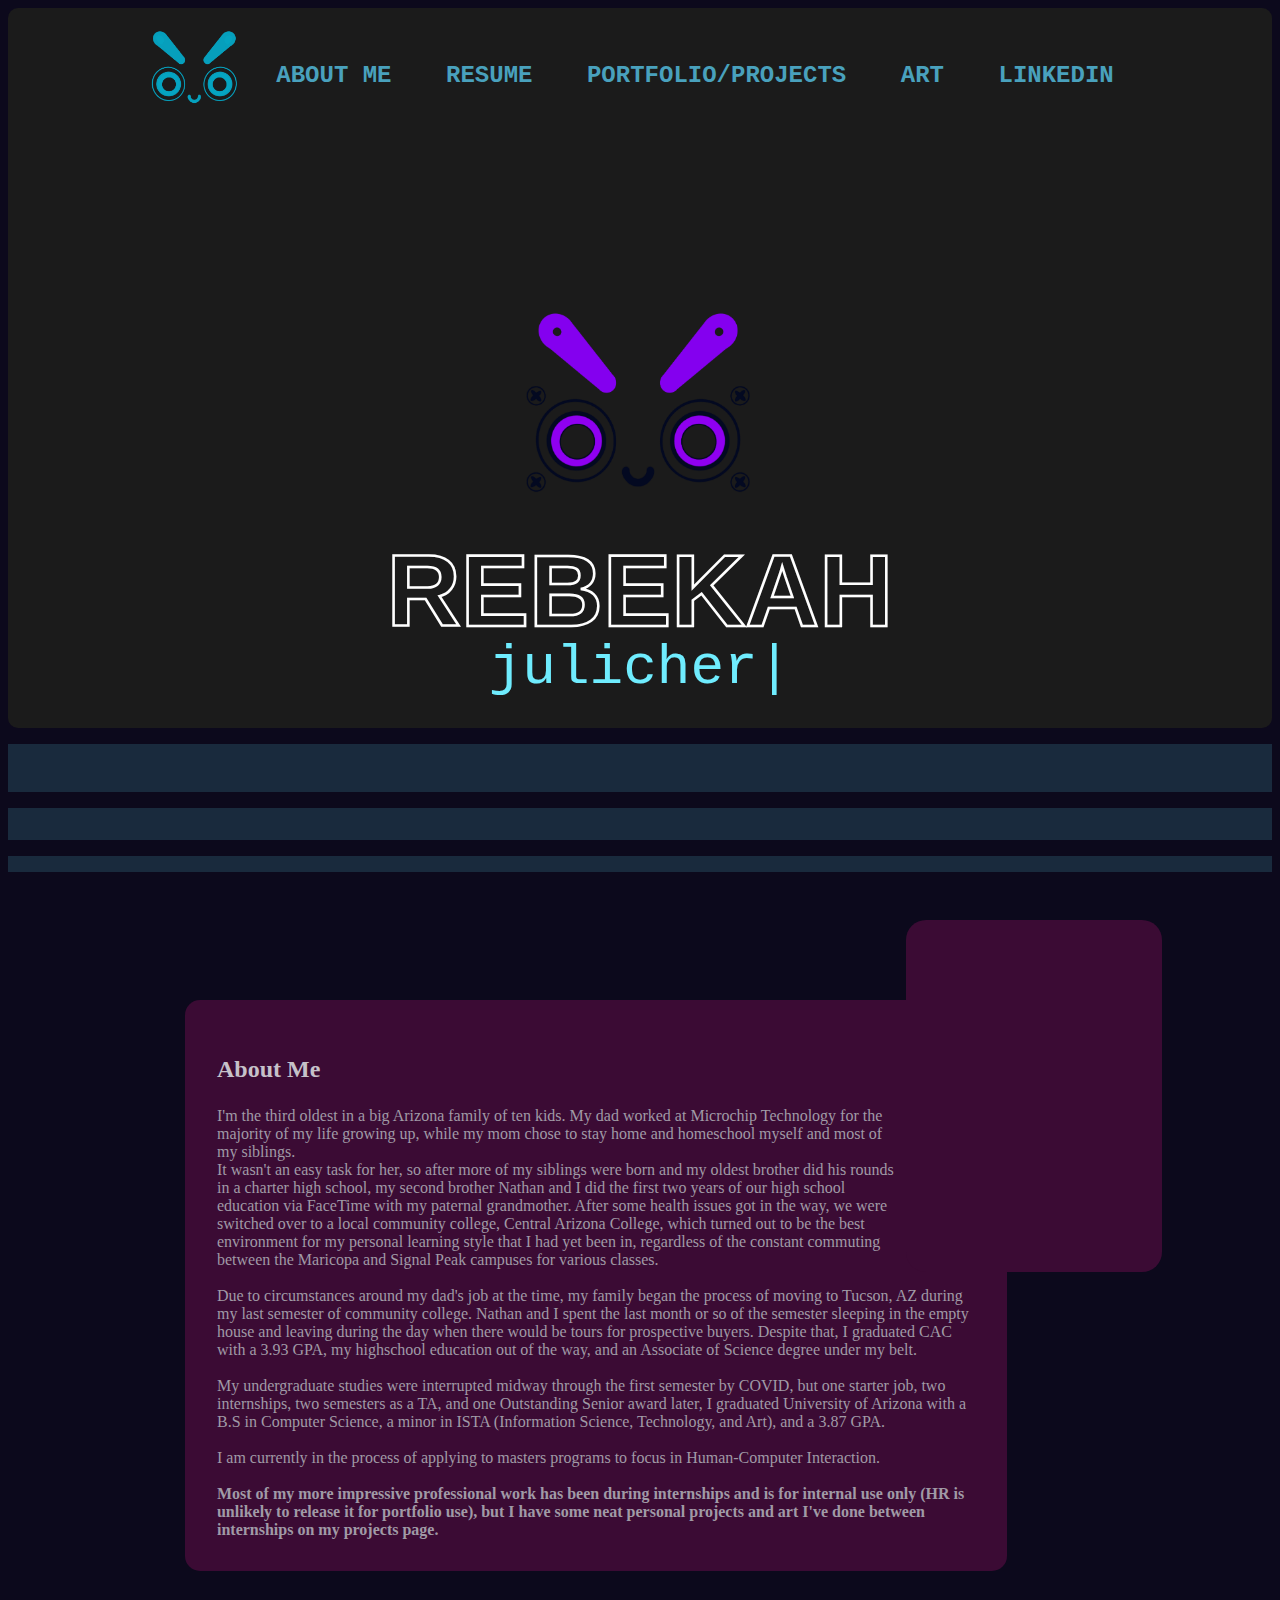
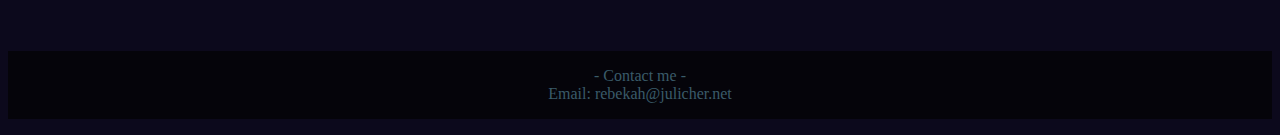
==== index.html @ 0b3c08e8 "Revert "Update to nav bar"" ====
<!DOCTYPE html>
<html>
<head>
<title>RJulicher Home</title>
<link rel="stylesheet" href="homepage_styles.css">

<link rel="shortcut icon" href="favicon-32x32.png" type="image/x-icon" />
</head>
<body>
	<div id="banner">
		<div id="nav">
			<a href="rebekahjulicher.github.io"><img src="faceicon.png" id="homeButton"></img></a>
			<a href="#aboutcontainer"><h2>ABOUT ME</h2></a>
			<a href="RebekahJulicherResume.pdf" target="_blank"><h2>RESUME</h2></a>
			<a href="projects.html"><h2>PORTFOLIO/PROJECTS</h2></a>
			<a href="https://www.instagram.com/_marayla_/?hl=en" target="_blank"><h2>ART</h2></a>
			<a href="https://www.linkedin.com/in/rebekah-julicher-209057163/" target="_blank"><h2>LINKEDIN</h2></a>
		</div>
		<div id="logo">
			<div id="face"></div>
			<svg viewbox="0 0 10 6">
			  <text x="5" y="5.2" text-anchor="middle" font-size="1.6" font-weight="bold" fill="none" stroke-width=".04" stroke="#fff" font-family="arial, sans-serif">REBEKAH</text>
			</svg>
			<h3 id="lastname">julicher|</h3>
		</div>
	</div>
	
	<div id="separatorOne"></div>
	<div id="separatorTwo"></div>
	<div id="separatorThree"></div>
	
	<div id="aboutcontainer">
		<div id="photo"></div>
		<div id="aboutme">
			<h3 id="about">About Me</h3>
			<text id="aboutcontent">
				I'm the third oldest in a big Arizona family of ten kids. My dad worked at Microchip Technology for the 
				majority of my life growing up, while my mom chose to stay home and homeschool myself and most of my siblings.
				<br>
				It wasn't an easy task for her, so after more of my siblings were born and my oldest brother did his rounds in a 
				charter high school, my second brother Nathan and I did the first two years of our high school education via
				FaceTime with my paternal grandmother. After some health issues got in the way, we were switched over to a 
				local community college, Central Arizona College, which turned out to be the best environment for my personal learning
				style that I had yet been in, regardless of the constant commuting between the Maricopa and Signal Peak campuses for various
				classes. <br> <br>
				Due to circumstances around my dad's job at the time, my family began the process of moving to Tucson, AZ during my
				last semester of community college. Nathan and I spent the last month or so of the semester sleeping in the empty house
				and leaving during the day when there would be tours for prospective buyers. Despite that, I graduated CAC with a 
				3.93 GPA, my highschool education out of the way, and an Associate of Science degree under my belt. 
				<br> <br>
				My undergraduate studies were interrupted midway through the first semester by COVID, but one starter job, two internships,
				two semesters as a TA, and one Outstanding Senior award later, I graduated University of Arizona with a B.S in Computer
				Science, a minor in ISTA (Information Science, Technology, and Art), and a 3.87 GPA.
				<br> <br>
				I am currently in the process of applying to masters programs to focus in Human-Computer Interaction.
				<br> <br>
				<b>Most of my more impressive professional work has been during internships and is for internal use only 
				(HR is unlikely to release it for portfolio use), but I have some neat personal projects and art
				I've done between internships on my projects page.</b>
			</text>
		</div>
	</div>
	
	<div id="contact">
		<text>
			- Contact me - <br>
			Email: rebekah@julicher.net
		</text>
	</div>
</body>
</html>
---- homepage_styles.css ----
body {
	background-color: #0c091c;
}

html {
  scroll-behavior: smooth;
}

#homeButton {
	width: 100px; 
	height: 100px;
	margin-bottom: -2em;
	margin-left: 0em;
	padding: 3px;
}

#banner {
	border-radius: 10px;
	background-color: #1b1b1b;
	background-image: url("galaxy.png");
	background-repeat: no-repeat;
	background-attachment: fixed;
	background-position: center top;
	background-size: 300em 46em;
	height: 40em;
	text-align: center;
	padding-bottom: 5em;
}

#nav {
	#background-color: pink;
	display: block;
}

h2 {
	font-family: andale mono, monospace;
	font-weight: bold;
	color: #49a1bd;
	display: inline-block;
	text-align: center;
	padding-left: 2%;
	padding-right: 2%;
}

#face {
	padding-top: 10em;
	#background-color: orange;
	background-image: url("facelogo.png");
	background-repeat: no-repeat;
	background-size: contain;
	background-position: center;
	margin-left: auto;
	margin-right: auto;
	margin-top: -8.5em;
	margin-bottom: -14em;
	height: 4em;
	width: 15em;
}

#logo {
	padding-top: 20em;
	#background-color: orange;
	background-image: url("lazysusan.gif");
	background-repeat: no-repeat;
	background-size: 45em 45em;
	background-position: center bottom;
	margin: auto;
	margin-top: 0em;
	height: 20em;
	width: 40em;
}

#lastname {
	margin-top: -.8em;
	font-family: courier, monospaced;
	font-weight: 200;
	color: #6fecfe;
	font-size: 3.5em;
}

#separatorOne {
	background-image: url("galaxy.png");
	background-repeat: no-repeat;
	background-position: bottom;
	background-size: 300em 51em;
	margin-top: 1em;
	margin-bottom: 1em;
	width: 100%;
	height: 3em;
	background-color: #192a3d;
}

#separatorTwo {
	background-image: url("galaxy.png");
	background-repeat: no-repeat;
	background-position: center;
	background-size: 300em 51em;
	margin-top: 1em;
	margin-bottom: 1em;
	width: 100%;
	height: 2em;
	background-color: #192a3d;
}

#separatorThree {
	background-image: url("galaxy.png");
	background-repeat: no-repeat;
	background-position: right top;
	background-size: 300em 51em;
	margin-top: 1em;
	margin-bottom: 1em;
	width: 100%;
	height: 1em;
	background-color: #192a3d;
}

#aboutcontainer {
	margin: auto;
	width: 80%;
	max-width: 100em;
}

#about {
	color: #c6c1c9;
	font-size: 1.5em;
	font-weight: bold;
}

#aboutme {
	border-radius: 15px;
	margin-top: 8em;
	margin-left: 5%;
	margin-right: 10%;
	margin-bottom: 5em;
	padding: 2em;
	background-color: #3b0b34;
	width: 75%;
	color: #a09aa6;
	font-family: tahoma;
}

#photo {
	border-radius: 20px;
	margin-top: -5em;
	margin-right: -1em;
	float: right;
	background-color: #3b0b34;
	background-image: url("selfPicture.png");
	background-size: 90%;
	background-position: center;
	background-repeat: no-repeat;
	height: 22em;
	width: 16em;
}

#contact {
	background-color: #05040a;
	color: #3a5b69;
	margin: auto;
	width: 100%;
	text-align: center;
	font-family: tahoma;
	padding-top: 1em;
	padding-bottom: 1em;
	margin-bottom: 1em;
}
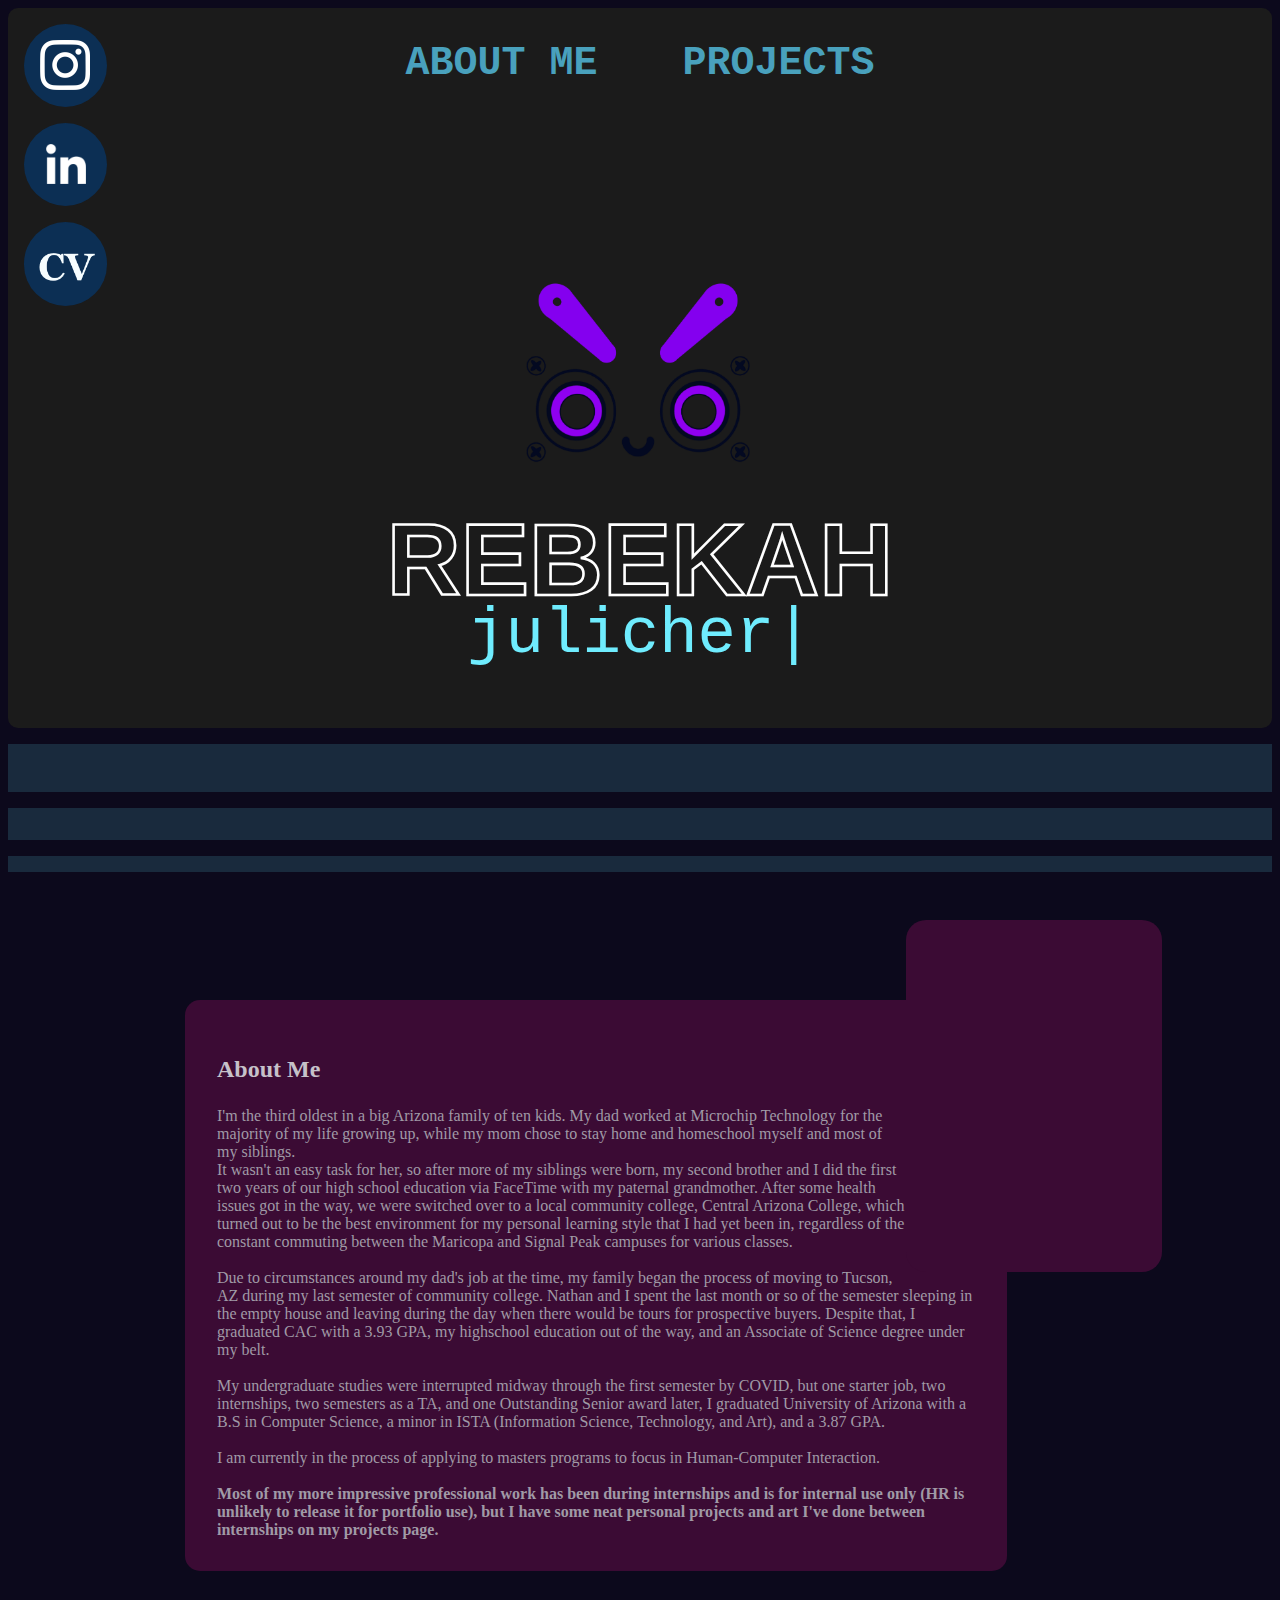
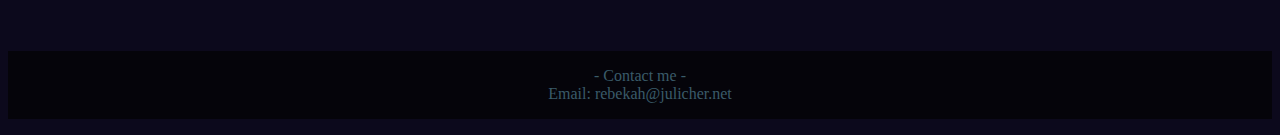
==== commit 65013b9e: "Update to nav bar" ====
--- a/index.html
+++ b/index.html
@@ -8,13 +8,24 @@
 </head>
 <body>
 	<div id="banner">
+		<div id="icons">
+			<a href="https://www.instagram.com/_marayla_/?hl=en" target="_blank">
+				<div class="icon"> <img src="projectPics/instaLogo.png" id="insta" style="width:50px;height:50px;"></img> </div>
+			</a>
+			<a href="https://www.linkedin.com/in/rebekah-julicher-209057163/" target="_blank">
+			<div class="icon"> <img src="projectPics/linkedinLogo.png" id="linkedin" style="width:40px;height:40px;"></img> </div>
+			</a>
+			<a href="RebekahJulicherResume.pdf" target="_blank">
+				<div class="icon"> <img src="projectPics/cv.png" id="cv" style="width:60px;height:60px;"></img> </div>
+			</a>
+		</div>
 		<div id="nav">
-			<a href="rebekahjulicher.github.io"><img src="faceicon.png" id="homeButton"></img></a>
+			<!-- <a href="rebekahjulicher.github.io"><img src="faceicon.png" id="homeButton"></img></a> -->
 			<a href="#aboutcontainer"><h2>ABOUT ME</h2></a>
-			<a href="RebekahJulicherResume.pdf" target="_blank"><h2>RESUME</h2></a>
-			<a href="projects.html"><h2>PORTFOLIO/PROJECTS</h2></a>
-			<a href="https://www.instagram.com/_marayla_/?hl=en" target="_blank"><h2>ART</h2></a>
-			<a href="https://www.linkedin.com/in/rebekah-julicher-209057163/" target="_blank"><h2>LINKEDIN</h2></a>
+			<!-- <a href="RebekahJulicherResume.pdf" target="_blank"><h2>RESUME</h2></a> -->
+			<a href="projects.html"><h2>PROJECTS</h2></a>
+			<!-- <a href="https://www.instagram.com/_marayla_/?hl=en" target="_blank"><h2>ART</h2></a> -->
+			<!-- <a href="https://www.linkedin.com/in/rebekah-julicher-209057163/" target="_blank"><h2>LINKEDIN</h2></a> -->
 		</div>
 		<div id="logo">
 			<div id="face"></div>
@@ -37,12 +48,11 @@
 				I'm the third oldest in a big Arizona family of ten kids. My dad worked at Microchip Technology for the 
 				majority of my life growing up, while my mom chose to stay home and homeschool myself and most of my siblings.
 				<br>
-				It wasn't an easy task for her, so after more of my siblings were born and my oldest brother did his rounds in a 
-				charter high school, my second brother Nathan and I did the first two years of our high school education via
-				FaceTime with my paternal grandmother. After some health issues got in the way, we were switched over to a 
-				local community college, Central Arizona College, which turned out to be the best environment for my personal learning
-				style that I had yet been in, regardless of the constant commuting between the Maricopa and Signal Peak campuses for various
-				classes. <br> <br>
+				It wasn't an easy task for her, so after more of my siblings were born, my second brother and I did the first two years 
+				of our high school education via FaceTime with my paternal grandmother. After some health issues got in the way, we were
+				switched over to a local community college, Central Arizona College, which turned out to be the best environment for 
+				my personal learning style that I had yet been in, regardless of the constant commuting between the Maricopa and 
+				Signal Peak campuses for various classes. <br> <br>
 				Due to circumstances around my dad's job at the time, my family began the process of moving to Tucson, AZ during my
 				last semester of community college. Nathan and I spent the last month or so of the semester sleeping in the empty house
 				and leaving during the day when there would be tours for prospective buyers. Despite that, I graduated CAC with a 
--- a/homepage_styles.css
+++ b/homepage_styles.css
@@ -4,6 +4,51 @@
 
 html {
   scroll-behavior: smooth;
+}
+
+.icon {
+	font-family: andale mono, monospace;
+	font-weight: bold;
+	color: #152536;
+	border-radius: 50px;
+	width: 1.2em;
+	height: 1.2em;
+	padding: 2em;
+	padding-left: auto;
+	padding-right: auto;
+	margin-top: 1em;
+	margin-left: 1em;
+	background-color: #0c2f54;
+	text-align: center;
+}
+
+#icons {
+	width: 6.1em;
+	float: left;
+	#background-color: #ffff;
+}
+
+#insta {
+	margin-left: -1em;
+	margin-top: -1em;
+}
+
+#linkedin {
+	margin-left: -.6em;
+	margin-top: -.7em;
+}
+
+#cv {
+	margin-left: -1.2em;
+	margin-top: -1em;
+}
+
+
+#mainicon {
+	background-image: url("faceicon.png");
+	background-size: 70px 70px;
+	background-repeat: no-repeat;
+	background-position: center;
 }
 
 #homeButton {
@@ -30,6 +75,8 @@
 #nav {
 	#background-color: pink;
 	display: block;
+	width: 80%;
+	margin: auto;
 }
 
 h2 {
@@ -38,8 +85,10 @@
 	color: #49a1bd;
 	display: inline-block;
 	text-align: center;
-	padding-left: 2%;
-	padding-right: 2%;
+	padding-left: 4%;
+	padding-right: 4%;
+	margin-bottom: -10em;
+	font-size: 2.5em;
 }
 
 #face {
@@ -68,6 +117,7 @@
 	margin-top: 0em;
 	height: 20em;
 	width: 40em;
+	display: block;
 }
 
 #lastname {
@@ -75,7 +125,7 @@
 	font-family: courier, monospaced;
 	font-weight: 200;
 	color: #6fecfe;
-	font-size: 3.5em;
+	font-size: 4em;
 }
 
 #separatorOne {
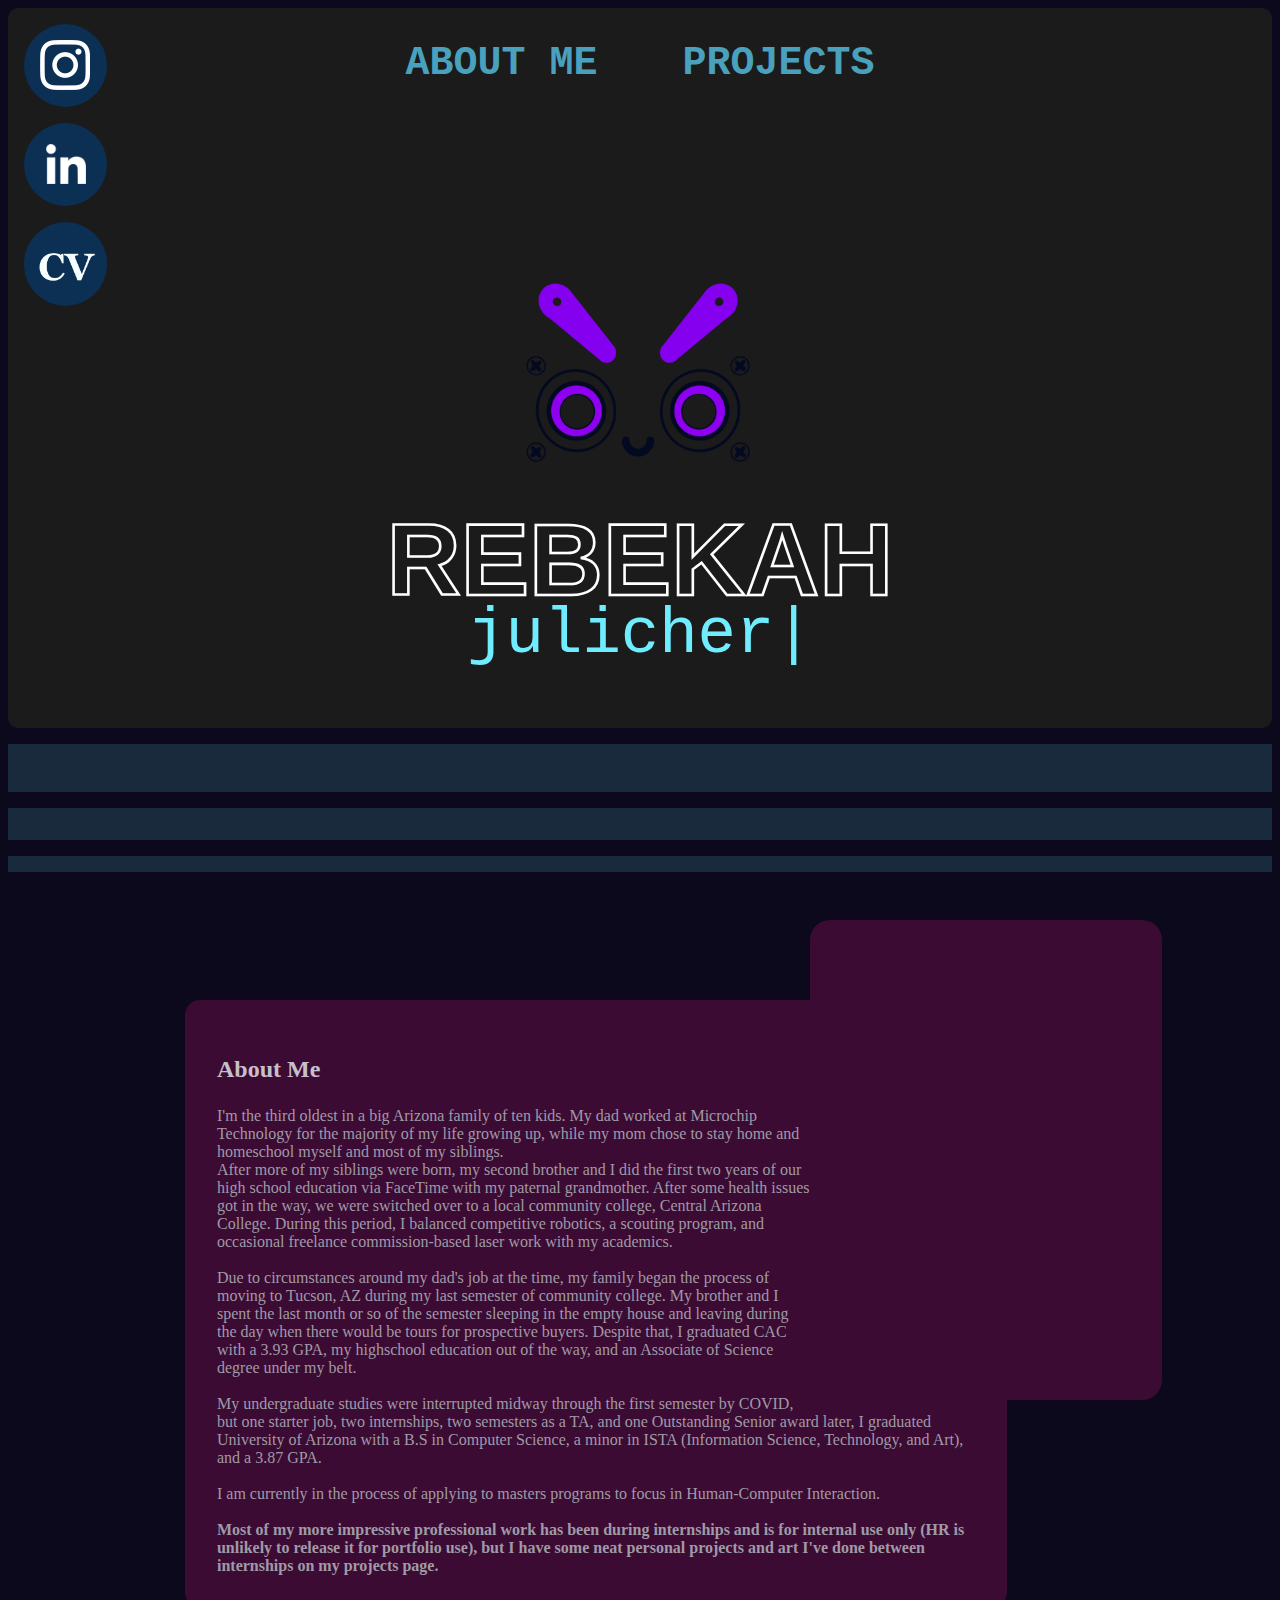
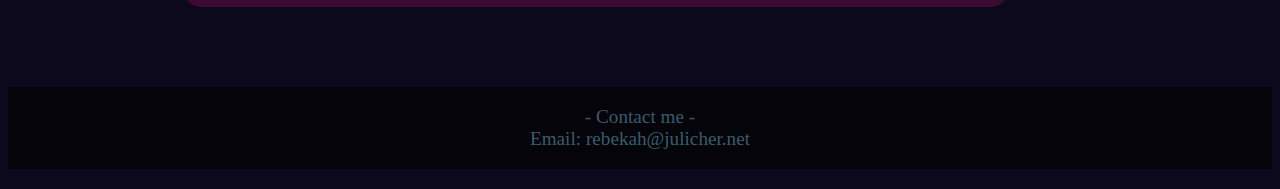
==== commit ad604fed: "Update to Projects" ====
--- a/index.html
+++ b/index.html
@@ -48,13 +48,12 @@
 				I'm the third oldest in a big Arizona family of ten kids. My dad worked at Microchip Technology for the 
 				majority of my life growing up, while my mom chose to stay home and homeschool myself and most of my siblings.
 				<br>
-				It wasn't an easy task for her, so after more of my siblings were born, my second brother and I did the first two years 
+				After more of my siblings were born, my second brother and I did the first two years 
 				of our high school education via FaceTime with my paternal grandmother. After some health issues got in the way, we were
-				switched over to a local community college, Central Arizona College, which turned out to be the best environment for 
-				my personal learning style that I had yet been in, regardless of the constant commuting between the Maricopa and 
-				Signal Peak campuses for various classes. <br> <br>
+				switched over to a local community college, Central Arizona College. During this period, I balanced competitive robotics,
+				a scouting program, and occasional freelance commission-based laser work with my academics. <br> <br>
 				Due to circumstances around my dad's job at the time, my family began the process of moving to Tucson, AZ during my
-				last semester of community college. Nathan and I spent the last month or so of the semester sleeping in the empty house
+				last semester of community college. My brother and I spent the last month or so of the semester sleeping in the empty house
 				and leaving during the day when there would be tours for prospective buyers. Despite that, I graduated CAC with a 
 				3.93 GPA, my highschool education out of the way, and an Associate of Science degree under my belt. 
 				<br> <br>
--- a/homepage_styles.css
+++ b/homepage_styles.css
@@ -199,8 +199,8 @@
 	background-size: 90%;
 	background-position: center;
 	background-repeat: no-repeat;
-	height: 22em;
-	width: 16em;
+	height: 30em;
+	width: 22em;
 }
 
 #contact {
@@ -211,6 +211,7 @@
 	text-align: center;
 	font-family: tahoma;
 	padding-top: 1em;
+	font-size: 1.2em;
 	padding-bottom: 1em;
 	margin-bottom: 1em;
 }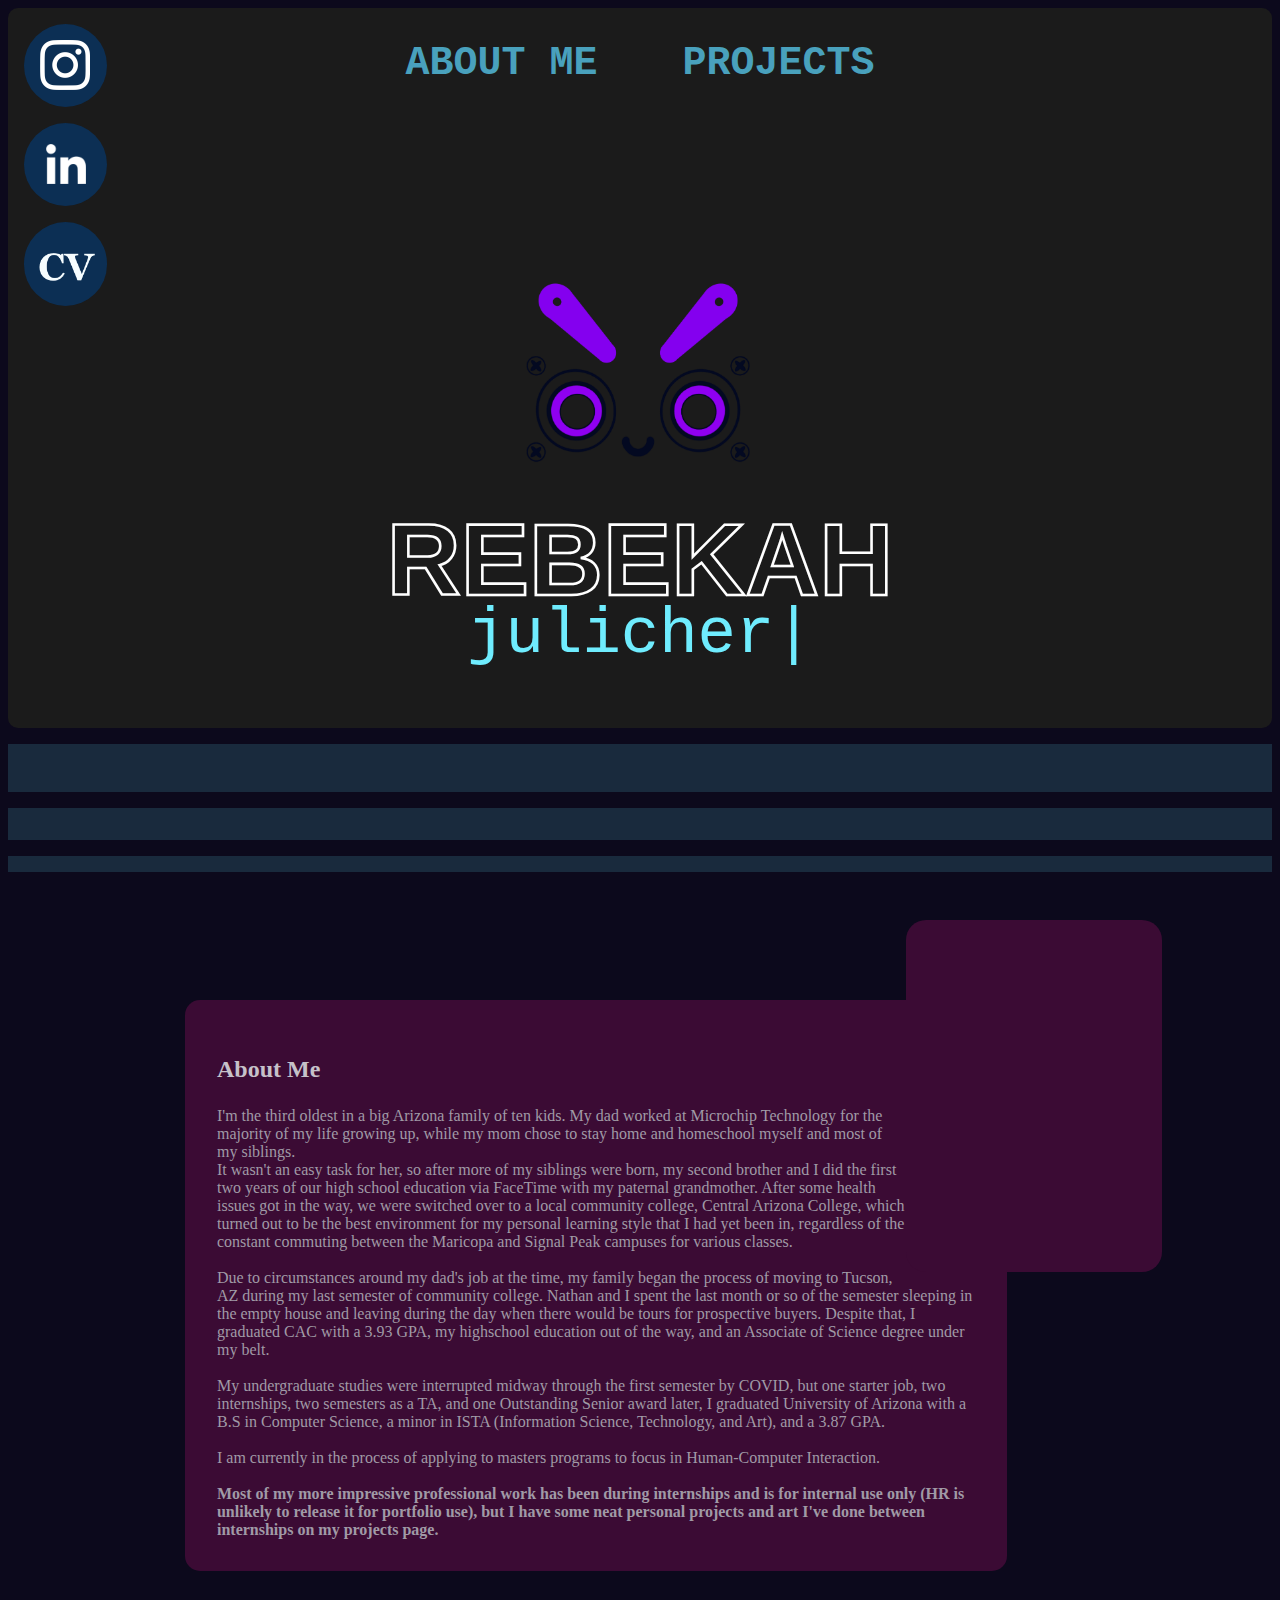
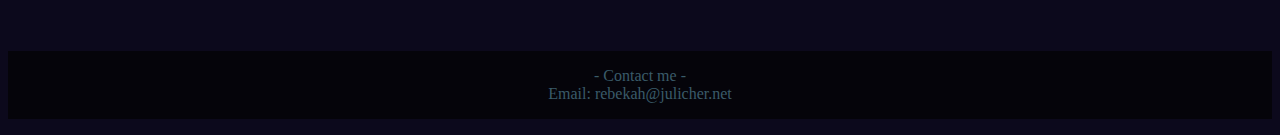
==== commit aa21f21e: "Revert "Update to Projects"" ====
--- a/index.html
+++ b/index.html
@@ -48,12 +48,13 @@
 				I'm the third oldest in a big Arizona family of ten kids. My dad worked at Microchip Technology for the 
 				majority of my life growing up, while my mom chose to stay home and homeschool myself and most of my siblings.
 				<br>
-				After more of my siblings were born, my second brother and I did the first two years 
+				It wasn't an easy task for her, so after more of my siblings were born, my second brother and I did the first two years 
 				of our high school education via FaceTime with my paternal grandmother. After some health issues got in the way, we were
-				switched over to a local community college, Central Arizona College. During this period, I balanced competitive robotics,
-				a scouting program, and occasional freelance commission-based laser work with my academics. <br> <br>
+				switched over to a local community college, Central Arizona College, which turned out to be the best environment for 
+				my personal learning style that I had yet been in, regardless of the constant commuting between the Maricopa and 
+				Signal Peak campuses for various classes. <br> <br>
 				Due to circumstances around my dad's job at the time, my family began the process of moving to Tucson, AZ during my
-				last semester of community college. My brother and I spent the last month or so of the semester sleeping in the empty house
+				last semester of community college. Nathan and I spent the last month or so of the semester sleeping in the empty house
 				and leaving during the day when there would be tours for prospective buyers. Despite that, I graduated CAC with a 
 				3.93 GPA, my highschool education out of the way, and an Associate of Science degree under my belt. 
 				<br> <br>
--- a/homepage_styles.css
+++ b/homepage_styles.css
@@ -199,8 +199,8 @@
 	background-size: 90%;
 	background-position: center;
 	background-repeat: no-repeat;
-	height: 30em;
-	width: 22em;
+	height: 22em;
+	width: 16em;
 }
 
 #contact {
@@ -211,7 +211,6 @@
 	text-align: center;
 	font-family: tahoma;
 	padding-top: 1em;
-	font-size: 1.2em;
 	padding-bottom: 1em;
 	margin-bottom: 1em;
 }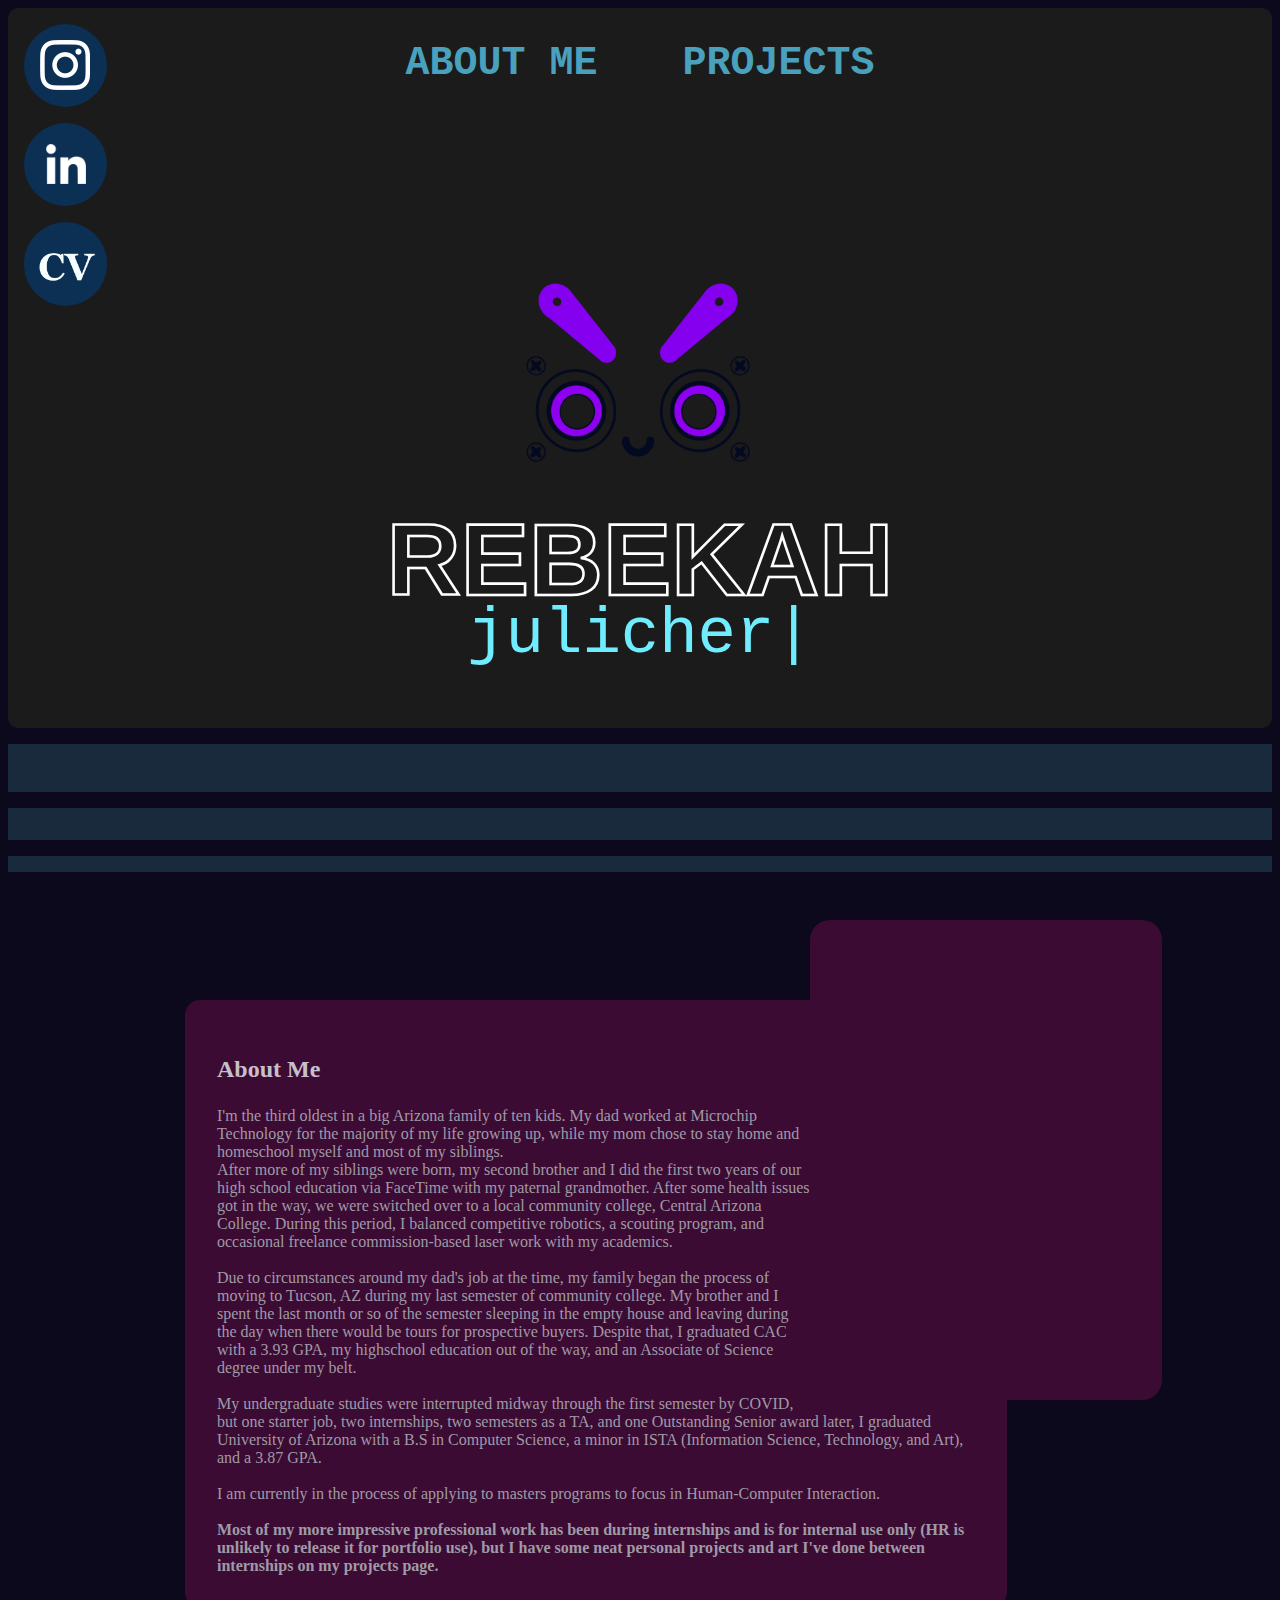
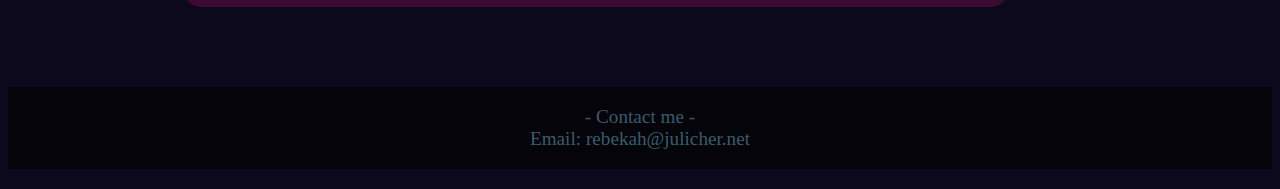
==== commit 0c494108: "Some more style changes" ====
--- a/index.html
+++ b/index.html
@@ -48,13 +48,12 @@
 				I'm the third oldest in a big Arizona family of ten kids. My dad worked at Microchip Technology for the 
 				majority of my life growing up, while my mom chose to stay home and homeschool myself and most of my siblings.
 				<br>
-				It wasn't an easy task for her, so after more of my siblings were born, my second brother and I did the first two years 
+				After more of my siblings were born, my second brother and I did the first two years 
 				of our high school education via FaceTime with my paternal grandmother. After some health issues got in the way, we were
-				switched over to a local community college, Central Arizona College, which turned out to be the best environment for 
-				my personal learning style that I had yet been in, regardless of the constant commuting between the Maricopa and 
-				Signal Peak campuses for various classes. <br> <br>
+				switched over to a local community college, Central Arizona College. During this period, I balanced competitive robotics,
+				a scouting program, and occasional freelance commission-based laser work with my academics. <br> <br>
 				Due to circumstances around my dad's job at the time, my family began the process of moving to Tucson, AZ during my
-				last semester of community college. Nathan and I spent the last month or so of the semester sleeping in the empty house
+				last semester of community college. My brother and I spent the last month or so of the semester sleeping in the empty house
 				and leaving during the day when there would be tours for prospective buyers. Despite that, I graduated CAC with a 
 				3.93 GPA, my highschool education out of the way, and an Associate of Science degree under my belt. 
 				<br> <br>
--- a/homepage_styles.css
+++ b/homepage_styles.css
@@ -199,8 +199,8 @@
 	background-size: 90%;
 	background-position: center;
 	background-repeat: no-repeat;
-	height: 22em;
-	width: 16em;
+	height: 30em;
+	width: 22em;
 }
 
 #contact {
@@ -211,6 +211,7 @@
 	text-align: center;
 	font-family: tahoma;
 	padding-top: 1em;
+	font-size: 1.2em;
 	padding-bottom: 1em;
 	margin-bottom: 1em;
 }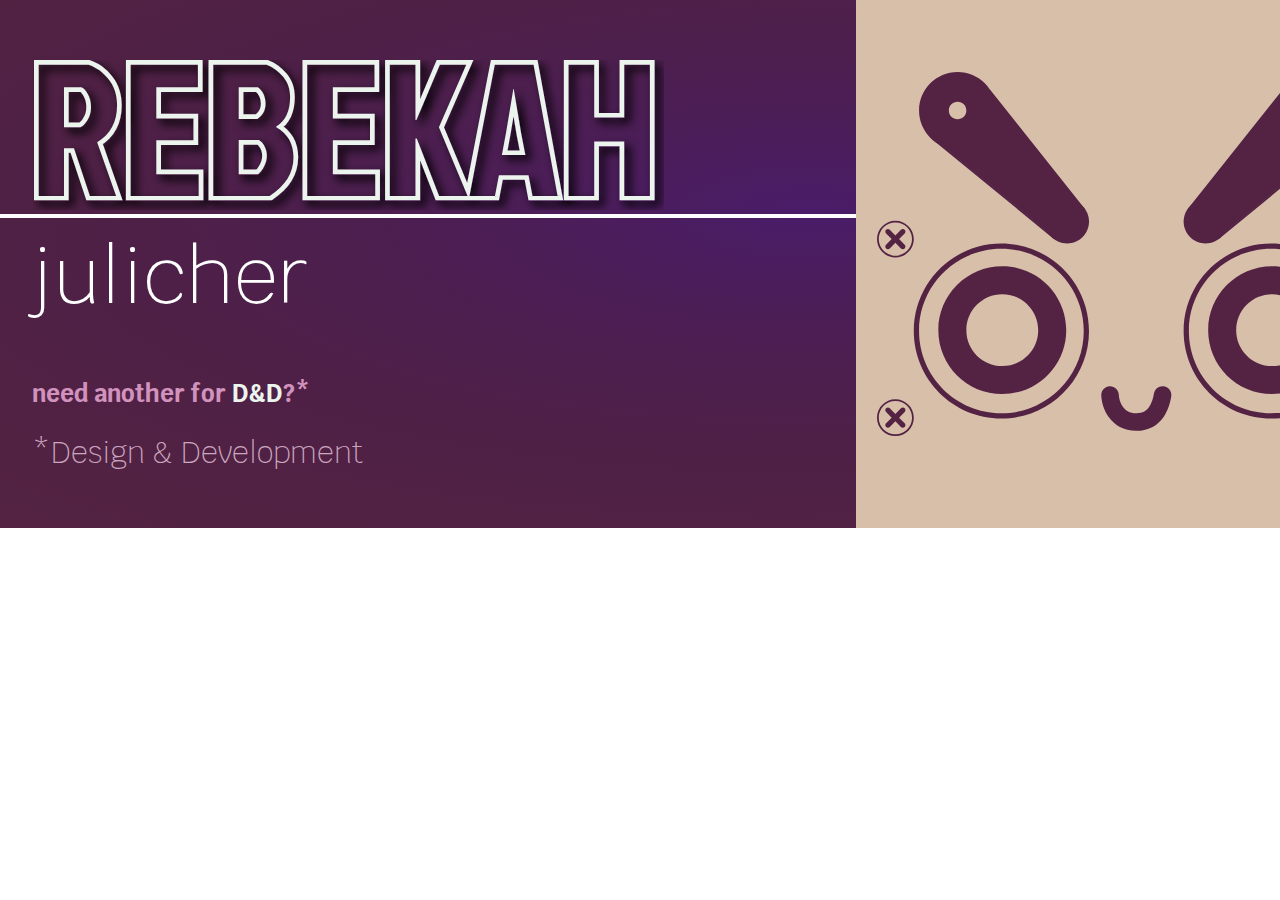
==== commit 95a41b23: "Banner complete" ====
--- a/index.html
+++ b/index.html
@@ -1,80 +1,28 @@
 <!DOCTYPE html>
 <html>
-<head>
-<title>RJulicher Home</title>
-<link rel="stylesheet" href="homepage_styles.css">
+	<head>
+		<title>Rebekah Julicher Portfolio</title>
 
-<link rel="shortcut icon" href="favicon-32x32.png" type="image/x-icon" />
-</head>
-<body>
-	<div id="banner">
-		<div id="icons">
-			<a href="https://www.instagram.com/_marayla_/?hl=en" target="_blank">
-				<div class="icon"> <img src="projectPics/instaLogo.png" id="insta" style="width:50px;height:50px;"></img> </div>
-			</a>
-			<a href="https://www.linkedin.com/in/rebekah-julicher-209057163/" target="_blank">
-			<div class="icon"> <img src="projectPics/linkedinLogo.png" id="linkedin" style="width:40px;height:40px;"></img> </div>
-			</a>
-			<a href="RebekahJulicherResume.pdf" target="_blank">
-				<div class="icon"> <img src="projectPics/cv.png" id="cv" style="width:60px;height:60px;"></img> </div>
-			</a>
-		</div>
-		<div id="nav">
-			<!-- <a href="rebekahjulicher.github.io"><img src="faceicon.png" id="homeButton"></img></a> -->
-			<a href="#aboutcontainer"><h2>ABOUT ME</h2></a>
-			<!-- <a href="RebekahJulicherResume.pdf" target="_blank"><h2>RESUME</h2></a> -->
-			<a href="projects.html"><h2>PROJECTS</h2></a>
-			<!-- <a href="https://www.instagram.com/_marayla_/?hl=en" target="_blank"><h2>ART</h2></a> -->
-			<!-- <a href="https://www.linkedin.com/in/rebekah-julicher-209057163/" target="_blank"><h2>LINKEDIN</h2></a> -->
-		</div>
-		<div id="logo">
-			<div id="face"></div>
-			<svg viewbox="0 0 10 6">
-			  <text x="5" y="5.2" text-anchor="middle" font-size="1.6" font-weight="bold" fill="none" stroke-width=".04" stroke="#fff" font-family="arial, sans-serif">REBEKAH</text>
-			</svg>
-			<h3 id="lastname">julicher|</h3>
-		</div>
-	</div>
-	
-	<div id="separatorOne"></div>
-	<div id="separatorTwo"></div>
-	<div id="separatorThree"></div>
-	
-	<div id="aboutcontainer">
-		<div id="photo"></div>
-		<div id="aboutme">
-			<h3 id="about">About Me</h3>
-			<text id="aboutcontent">
-				I'm the third oldest in a big Arizona family of ten kids. My dad worked at Microchip Technology for the 
-				majority of my life growing up, while my mom chose to stay home and homeschool myself and most of my siblings.
-				<br>
-				After more of my siblings were born, my second brother and I did the first two years 
-				of our high school education via FaceTime with my paternal grandmother. After some health issues got in the way, we were
-				switched over to a local community college, Central Arizona College. During this period, I balanced competitive robotics,
-				a scouting program, and occasional freelance commission-based laser work with my academics. <br> <br>
-				Due to circumstances around my dad's job at the time, my family began the process of moving to Tucson, AZ during my
-				last semester of community college. My brother and I spent the last month or so of the semester sleeping in the empty house
-				and leaving during the day when there would be tours for prospective buyers. Despite that, I graduated CAC with a 
-				3.93 GPA, my highschool education out of the way, and an Associate of Science degree under my belt. 
-				<br> <br>
-				My undergraduate studies were interrupted midway through the first semester by COVID, but one starter job, two internships,
-				two semesters as a TA, and one Outstanding Senior award later, I graduated University of Arizona with a B.S in Computer
-				Science, a minor in ISTA (Information Science, Technology, and Art), and a 3.87 GPA.
-				<br> <br>
-				I am currently in the process of applying to masters programs to focus in Human-Computer Interaction.
-				<br> <br>
-				<b>Most of my more impressive professional work has been during internships and is for internal use only 
-				(HR is unlikely to release it for portfolio use), but I have some neat personal projects and art
-				I've done between internships on my projects page.</b>
-			</text>
-		</div>
-	</div>
-	
-	<div id="contact">
-		<text>
-			- Contact me - <br>
-			Email: rebekah@julicher.net
-		</text>
-	</div>
-</body>
+		<link rel="preconnect" href="https://fonts.googleapis.com">
+		<link rel="preconnect" href="https://fonts.gstatic.com" crossorigin>
+		<link href="https://fonts.googleapis.com/css2?family=Krub:wght@200&display=swap" rel="stylesheet"> 
+		
+		<link rel="stylesheet" href="index.css">
+		<link rel="shortcut icon" href="favicon-32x32.png" type="image/x-icon" />
+	</head>
+	<body>
+		<section id="banner">
+			<div id="bannerContent">
+				<img src="assets/REBEKAH.svg" alt="Rebekah">
+				<hr>
+				<h1 id="lastName">julicher</h1>
+				<h2 id="tagline">need another for <em>D&D</em>?*</h2>
+				<h2 id="taglineClarifier">*Design & Development</h2>
+			</div>
+			<div id="face">
+				<img src="assets/faceIcon.svg" height="100%">
+			</div>
+		</section>
+		
+	</body>
 </html>--- a/index.css
+++ b/index.css
@@ -0,0 +1,71 @@
+body{
+    margin-top: -20px;
+    margin-left: 0px;
+    margin-right: 0px;
+}
+
+/* BANNER STYLING */
+
+#banner {
+    background-image: url("assets/banner.svg");
+    background-repeat: no-repeat;
+    background-size: cover;
+    display: flex;
+    justify-content: space-between;
+}
+
+#bannerContent {
+    width: 70%;
+    margin: 2em;
+    margin-top: 5em;
+}
+
+#bannerContent > img {
+    width: 80%;
+}
+
+hr{
+    margin-top: 0px;
+    margin-left: -2em;
+    margin-right: -2em;
+    color: white;
+    border-width: 2px;
+    border-style: solid;
+}
+
+/* BANNER TEXT STYLING */
+
+#lastName{
+    margin-top: 0px;
+    font-family: 'Krub', sans-serif;
+    font-weight: 200;
+    font-size: 6vw;
+    color: white;
+}
+
+h2 {
+    font-family: 'Krub', sans-serif;
+    color: #D193BD;
+}
+
+em{
+    font-style: normal;
+    color: #EBF5EE;
+}
+
+#taglineClarifier{
+    font-size: 2.3vw;
+    font-weight: 200;
+    color: #CCA7C0;
+}
+
+#face {
+    background-color: #D8BFAA;
+    width: 30em;
+    object-fit: cover;
+}
+
+#face > img {
+    margin-left: 5%;
+    width: 95%;
+}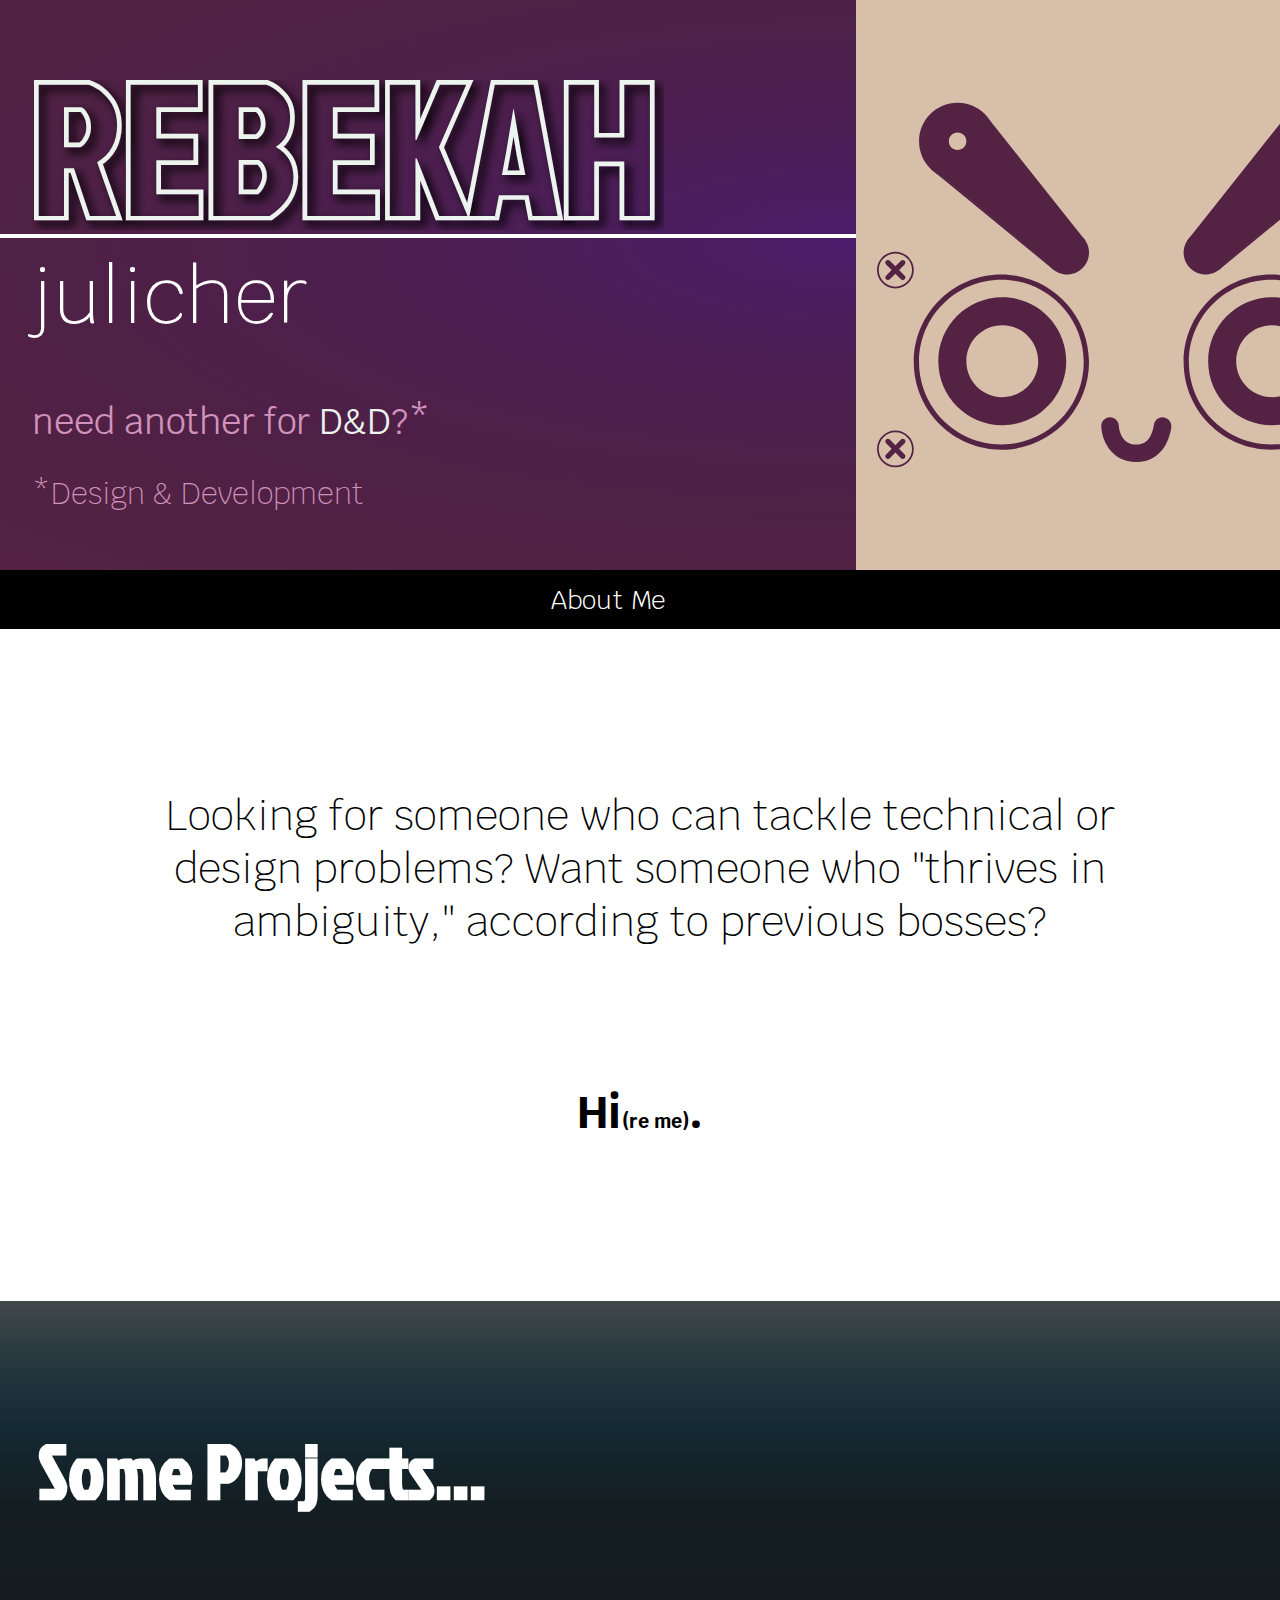
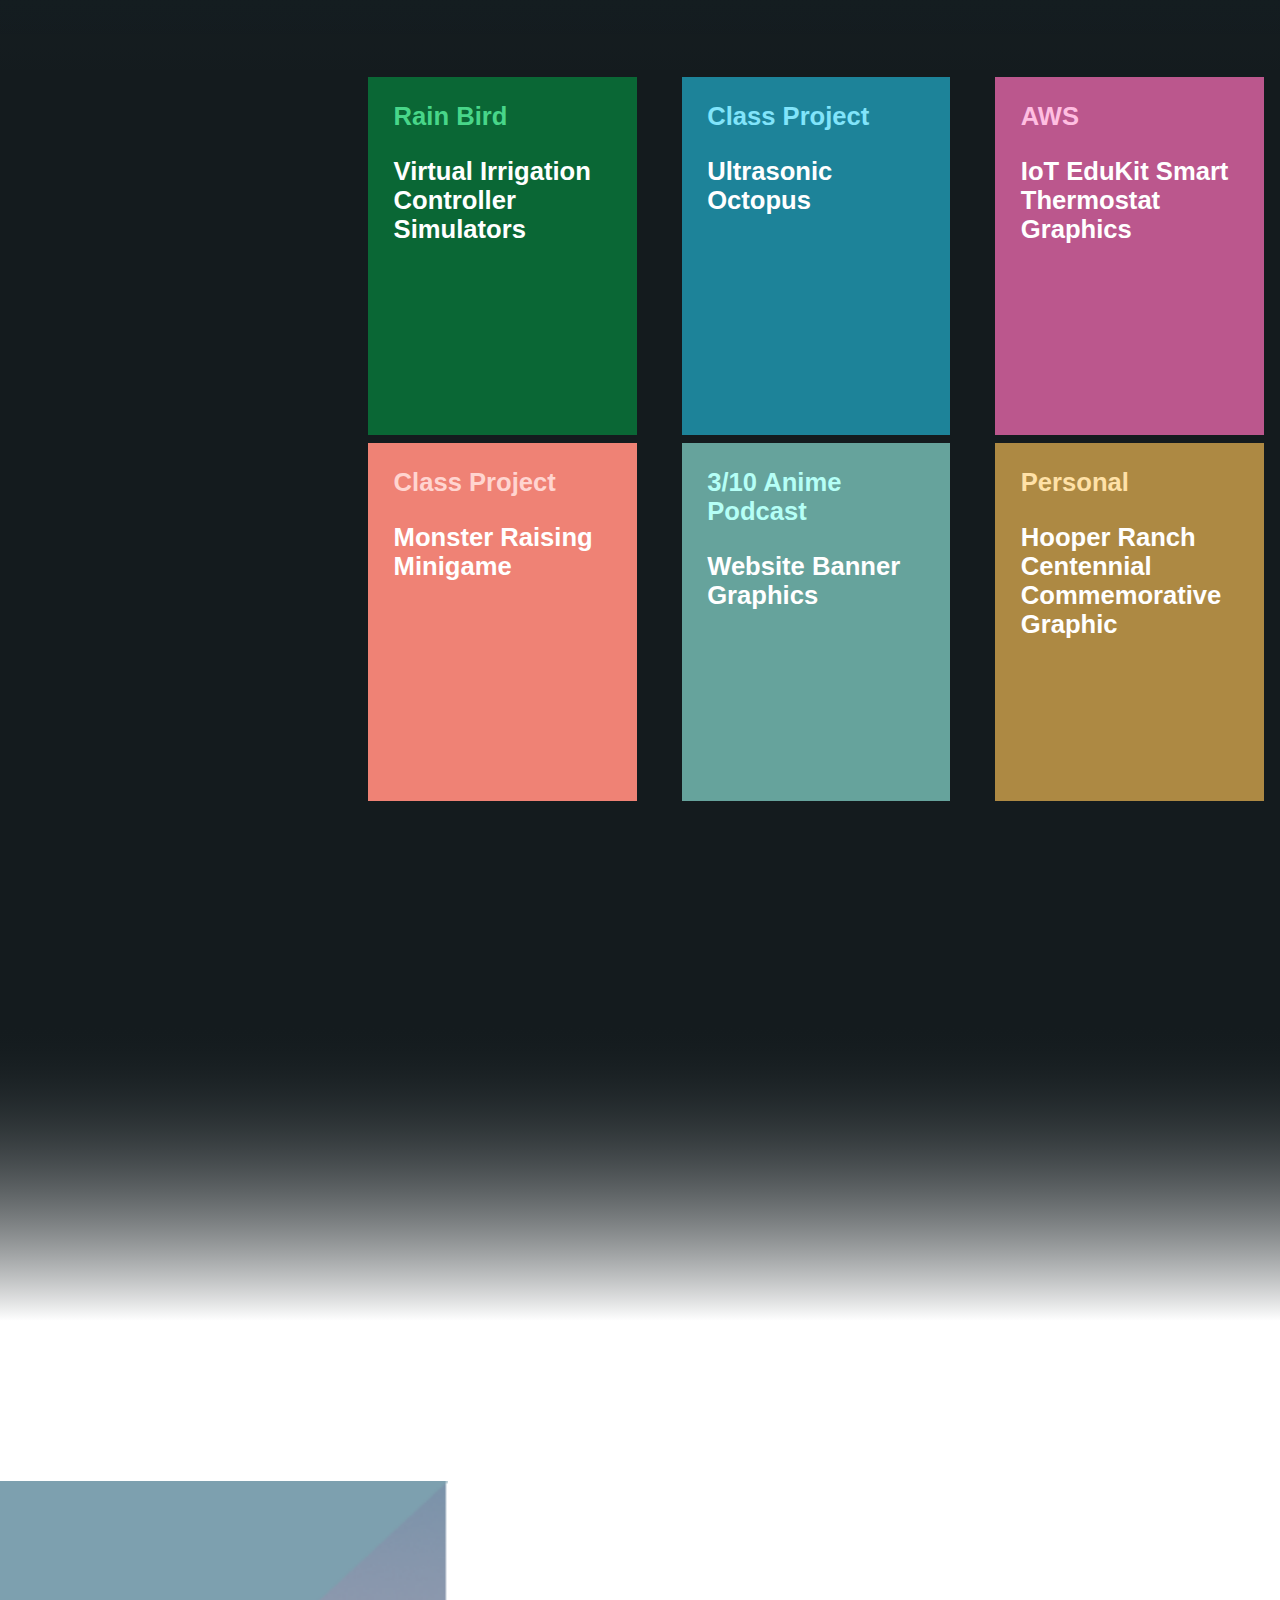
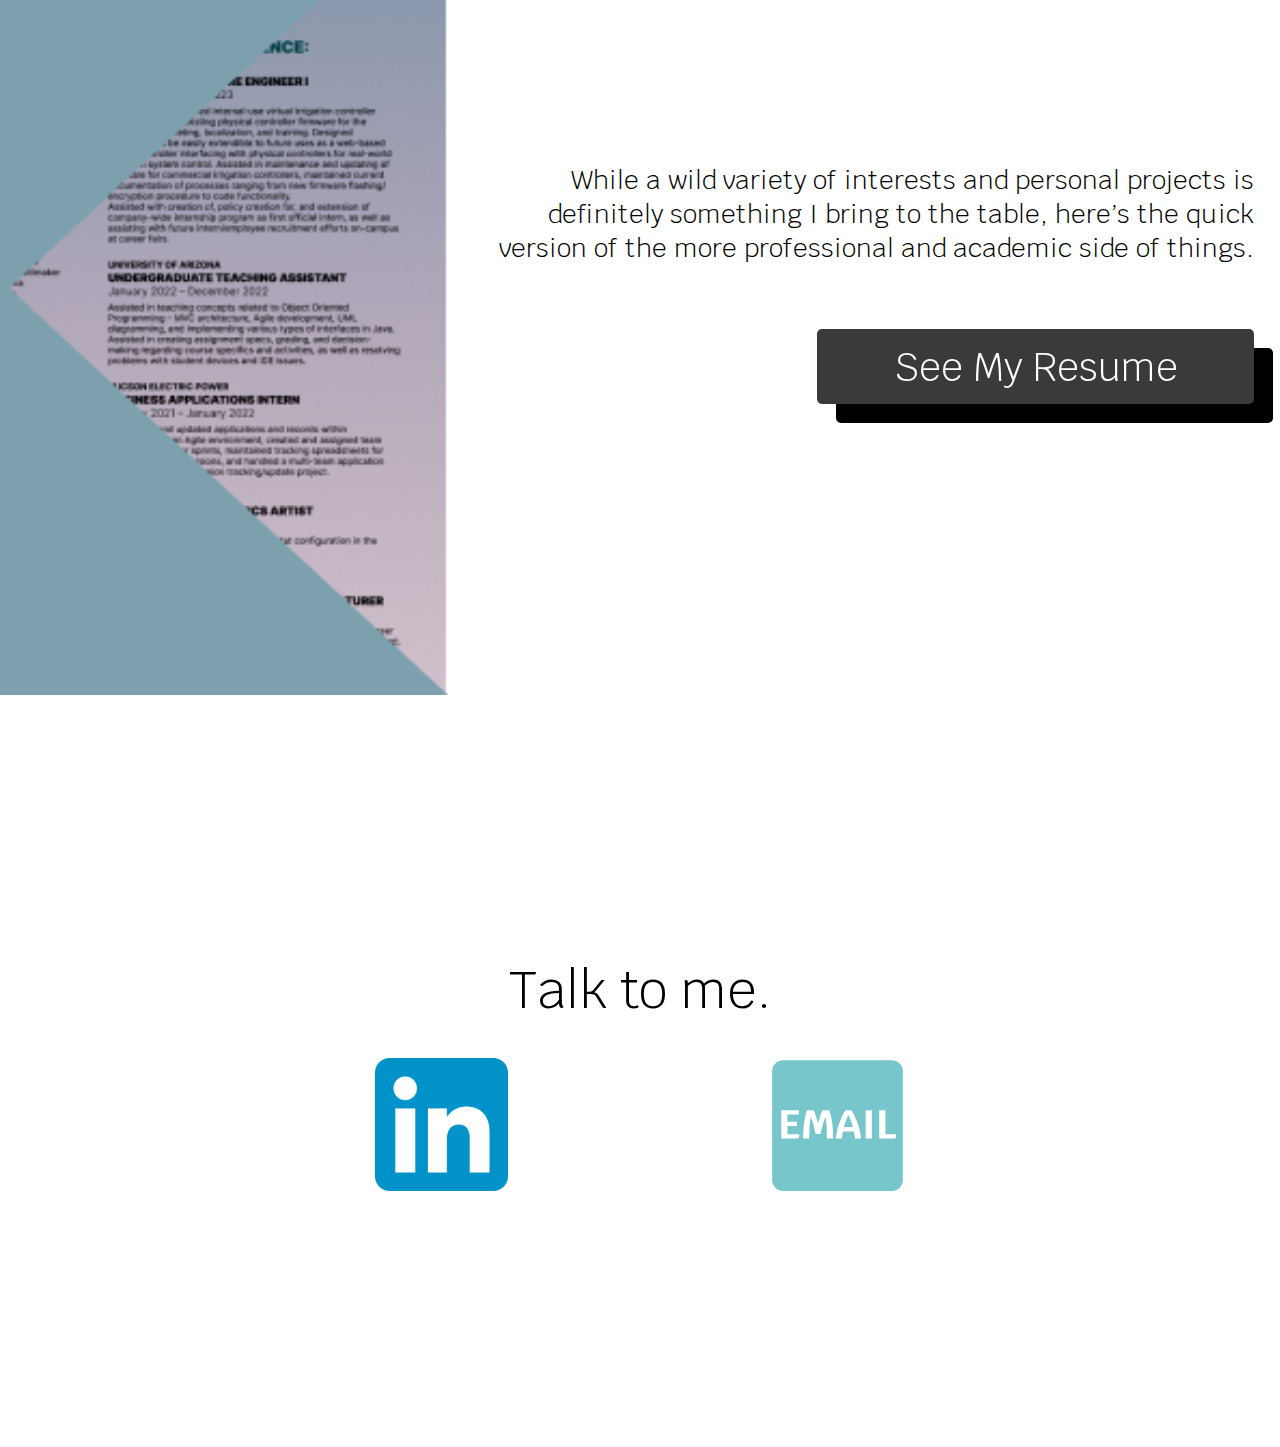
==== commit b063b278: "implementation" ====
--- a/index.html
+++ b/index.html
@@ -5,12 +5,14 @@
 
 		<link rel="preconnect" href="https://fonts.googleapis.com">
 		<link rel="preconnect" href="https://fonts.gstatic.com" crossorigin>
-		<link href="https://fonts.googleapis.com/css2?family=Krub:wght@200&display=swap" rel="stylesheet"> 
+		<link href="https://fonts.googleapis.com/css2?family=Krub:wght@200;300;400;700&display=swap" rel="stylesheet">
+		<link href="https://fonts.googleapis.com/css2?family=Jockey+One&display=swap" rel="stylesheet"> 
 		
 		<link rel="stylesheet" href="index.css">
-		<link rel="shortcut icon" href="favicon-32x32.png" type="image/x-icon" />
+		<link rel="shortcut icon" href="assets/favicon-32x32.png" type="image/x-icon" />
 	</head>
 	<body>
+
 		<section id="banner">
 			<div id="bannerContent">
 				<img src="assets/REBEKAH.svg" alt="Rebekah">
@@ -23,6 +25,65 @@
 				<img src="assets/faceIcon.svg" height="100%">
 			</div>
 		</section>
+
+		<nav>
+			<a href="about.html">About Me</a>
+		</nav>
+
+		<section id="prompt">
+			<h3>Looking for someone who can tackle technical or design problems? Want someone 
+				who "thrives in ambiguity," according to previous bosses?</h3>
+			<h2>Hi<em>(re me)</em>.</h2>
+		</section>
+
+		<section id="projectPanel">
+			<div id="projectImg">
+				<h1>Some Projects...</h1>
+				<div id="projectCollection">
+					<div class="projectSquare" id="sims">
+						<h3>Rain Bird</h3>
+						<h2>Virtual Irrigation Controller Simulators</h2>
+					</div>
+					<div class="projectSquare" id="octopus">
+						<h3>Class Project</h3>
+						<h2>Ultrasonic Octopus</h2>
+					</div>
+					<div class="projectSquare" id="aws">
+						<h3>AWS</h3>
+						<h2>IoT EduKit Smart Thermostat Graphics</h2>
+					</div>
+					<div class="projectSquare" id="monster">
+						<h3>Class Project</h3>
+						<h2>Monster Raising Minigame</h2>
+					</div>
+					<div class="projectSquare" id="podcast">
+						<h3>3/10 Anime Podcast</h3>
+						<h2>Website Banner Graphics</h2>
+					</div>
+					<div class="projectSquare" id="ranch">
+						<h3>Personal</h3>
+						<h2>Hooper Ranch Centennial Commemorative Graphic</h2>
+					</div>
+				</div>
+			</div>
+		</section>
 		
+		<section id="resumePanel">
+			<img src="assets/resumeImg.png" alt="Icon showing resume in blue envelope">
+			<div>
+				<p>While a wild variety of interests and personal projects is definitely something I 
+					bring to the table, here’s the quick version of the more professional and academic 
+					side of things.</p>
+				<a href="RebekahJulicherResume.pdf" target="_blank">See My Resume</a>
+			</div>
+		</section>
+
+		<section id="contact">
+			<h1>Talk to me.</h1>
+			<div>
+				<input type="button" id="linkedIn" alt="Link to LinkedIn Profile">
+				<input type="button" id="email" alt="Link to my email">
+			</div>
+		</section>
 	</body>
 </html>--- a/index.css
+++ b/index.css
@@ -1,7 +1,31 @@
 body{
-    margin-top: -20px;
+    margin-top: 0px;
     margin-left: 0px;
     margin-right: 0px;
+}
+
+/* NAV STYLING */
+
+nav {
+    padding: 1vw;
+    background-color: black;
+    text-align: center;
+}
+
+nav > a {
+    display: inline;
+    font-family: 'Krub', sans-serif;
+    font-weight: 300;
+    font-size: 2vw;
+    color: white;
+    width: 100%;
+    margin-top: 0px;
+    margin-right: 5vw;
+    text-decoration-line: none;
+}
+
+nav > a:hover {
+    color: #D193BD;
 }
 
 /* BANNER STYLING */
@@ -43,7 +67,7 @@
     color: white;
 }
 
-h2 {
+#bannerContent > h2 {
     font-family: 'Krub', sans-serif;
     color: #D193BD;
 }
@@ -53,10 +77,15 @@
     color: #EBF5EE;
 }
 
+#tagline {
+    font-size: 2.8vw;
+    font-weight:400;
+}
+
 #taglineClarifier{
     font-size: 2.3vw;
     font-weight: 200;
-    color: #CCA7C0;
+    color: #E4C2D9;
 }
 
 #face {
@@ -68,4 +97,210 @@
 #face > img {
     margin-left: 5%;
     width: 95%;
+}
+
+/* PROMPT AREA */
+
+#prompt {
+    margin: 10em;
+}
+
+#prompt > h3 {
+    font-family: 'Krub', sans-serif;
+    font-weight: 200;
+    font-size: 3.2vw;
+    text-align: center;
+}
+
+#prompt > h2 {
+    margin-top: 3em;
+    text-align: center;
+    font-family: 'Krub', sans-serif;
+    font-weight: 700;
+    font-size: 3.5vw;
+    color: black;
+}
+
+#prompt > h2 > em {
+    font-family: 'Krub', sans-serif;
+    font-weight: 700;
+    font-size: 1.5vw;
+    color: black;
+}
+
+/* PROJECT AREA */
+
+#projectPanel {
+    background-image: url("assets/projectBacking.svg");
+    background-repeat: no-repeat;
+    background-size: cover;
+}
+
+#projectImg > h1{
+    margin: .5em;
+    padding-top: 1.5em;
+    padding-bottom: 1.5em;
+    font-family: 'Jockey One', sans-serif;
+    font-size: 6vw;
+    color: white;
+}
+
+#projectCollection {
+    display: flex;
+    flex-wrap: wrap;
+    justify-content: space-between;
+    width: 70%;
+    margin-right: 1em;
+    margin-left: auto;
+    padding-bottom: 40vw;
+}
+
+.projectSquare {
+    width: 30%;
+    height: 28vw;
+    margin-bottom: .5em;
+    font-family: sans-serif;
+}
+
+.projectSquare > h3 {
+    font-size: 2vw;
+    margin: 1em;
+}
+
+.projectSquare > h2 {
+    font-size: 2vw;
+    margin: 1em;
+    color: white;
+}
+
+/* PROJECT PANEL STYLE */
+
+#sims {
+    background-color: #0A6735;
+}
+#sims > h3{
+    color: #48D689;
+}
+
+#octopus {
+    background-color: #1D8399;
+}
+#octopus > h3{
+    color: #81E4FA;
+}
+
+#aws {
+    background-color: #BB578D;
+}
+#aws > h3{
+    color: #FFBEE1;
+}
+
+#monster {
+    background-color: #EF8275;
+}
+#monster > h3{
+    color: #FFD5D0;
+}
+
+#podcast {
+    background-color: #66A39C;
+}
+#podcast > h3{
+    color: #B5FFF6;
+}
+
+#ranch {
+    background-color: #AD8943;
+}
+#ranch > h3{
+    color: #FFE1A7;
+}
+
+/* RESUME AREA */
+
+#resumePanel {
+    margin-top: 10em;
+    font-family: 'Krub', sans-serif;
+    font-weight: 300;
+}
+
+#resumePanel > img {
+    width: 35%;
+    display: inline-block;
+}
+
+#resumePanel > div {
+    margin-top: 20%;
+    margin-right: 1em;
+    float: right;
+    width: 60%;
+    font-size: 2vw;
+    text-align: right;
+}
+
+#resumePanel > div > p {
+    padding-bottom: 2em;
+}
+
+#resumePanel > div > a {
+    height: 8vw;
+    font-family: 'Krub', sans-serif;
+    font-weight: 300;
+    font-size: 3vw;
+    text-decoration-line: none;
+    border-style: none;
+    border-radius: 5px;
+    background-color: #3A3A3A;
+    color: white;
+    padding: 1vw;
+    padding-left: 6vw;
+    padding-right: 6vw;
+    margin-right: 0px;
+    margin-left: auto;
+    filter:drop-shadow(.5em .5em black);
+}
+
+#resumePanel > div > a:hover {
+    color: #D193BD;
+}
+
+/* CONTACT AREA */
+
+#contact {
+    margin: 20%;
+}
+
+#contact > div {
+    display: flex;
+    justify-content: space-around;
+}
+
+#contact > h1{
+    font-family: 'Krub', sans-serif;
+    font-weight: 300;
+    font-size: 4vw;
+    text-align: center;
+}
+
+#linkedIn {
+    background-image: url("assets/linkedIn.svg");
+    background-repeat: no-repeat;
+    background-size: contain;
+    border-style: none;
+    background-color: white;
+    height: 10em;
+    width: 10em;
+    margin-right: 1em;
+}
+
+#email {
+    background-image: url("assets/email.svg");
+    background-repeat: no-repeat;
+    background-size: contain;
+    border-style: none;
+    background-color: white;
+    height: 10em;
+    width: 10em;
+    margin-left: 1em;
 }